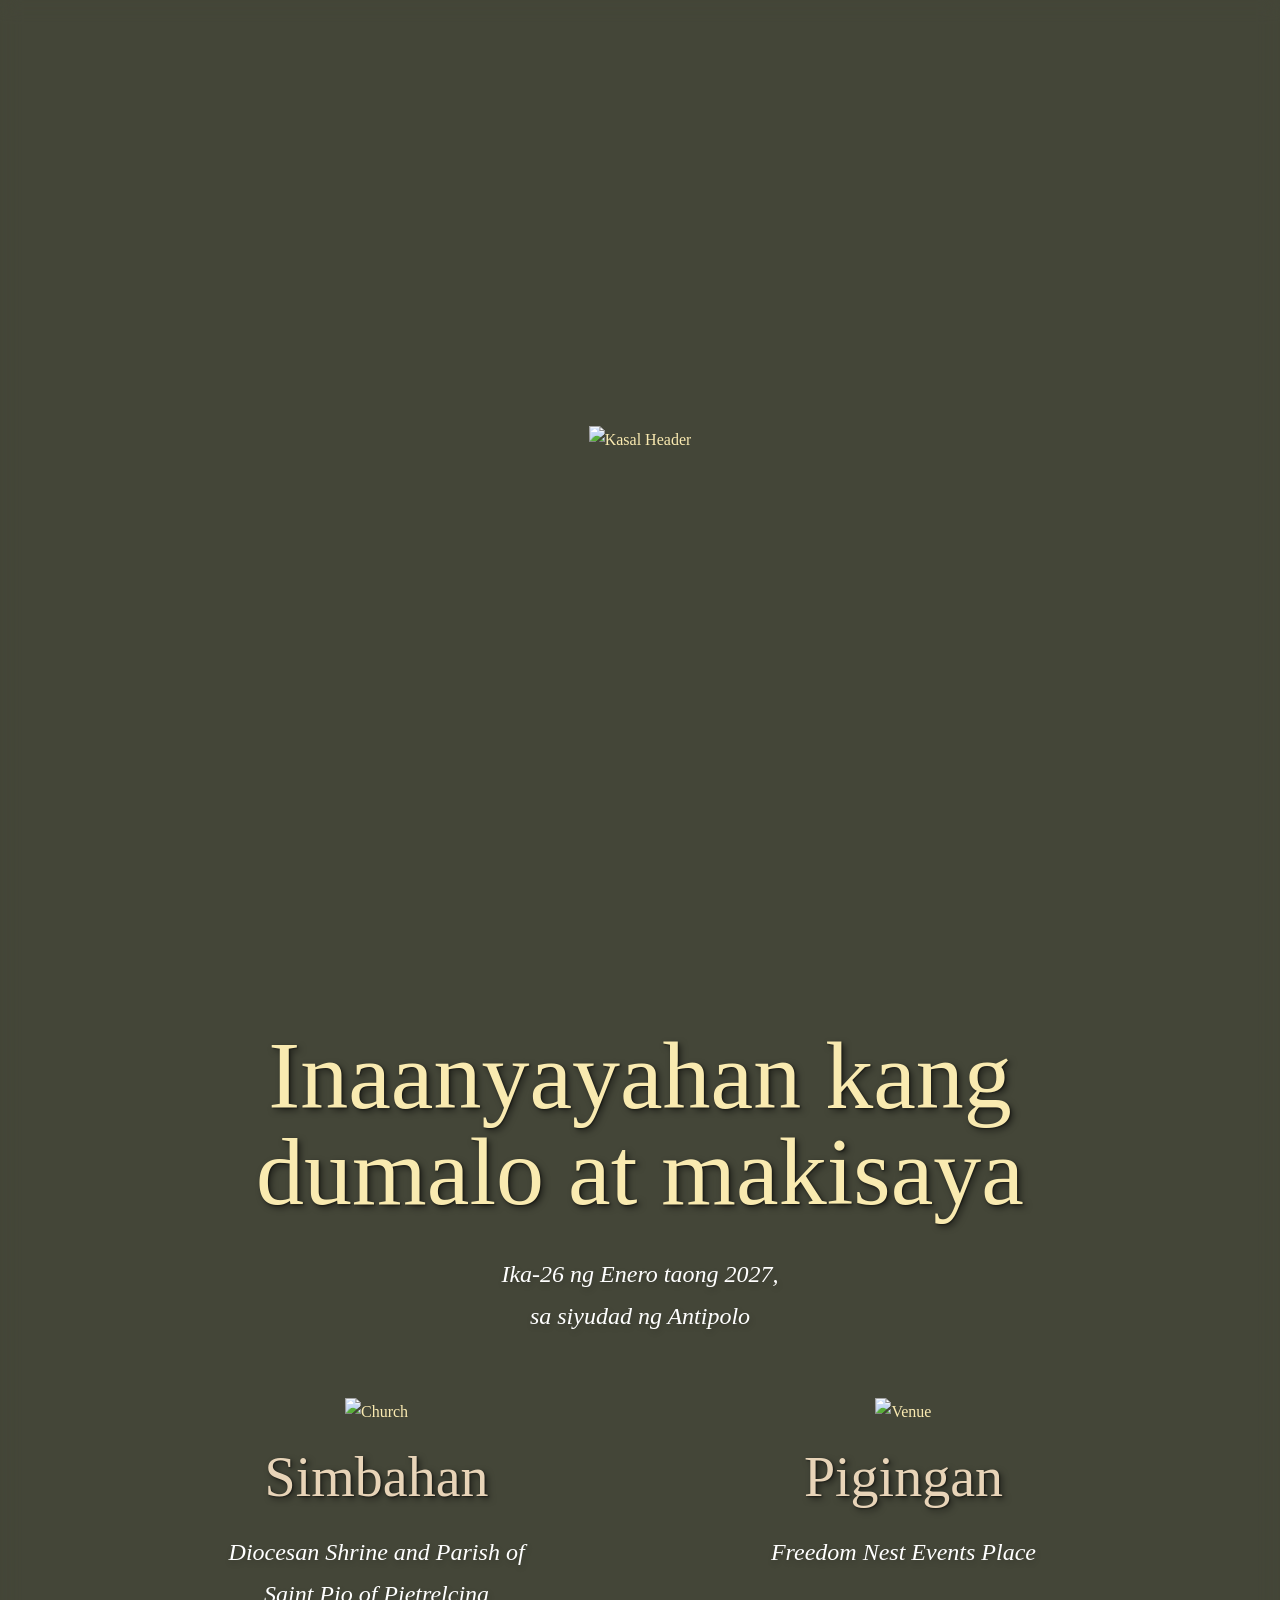
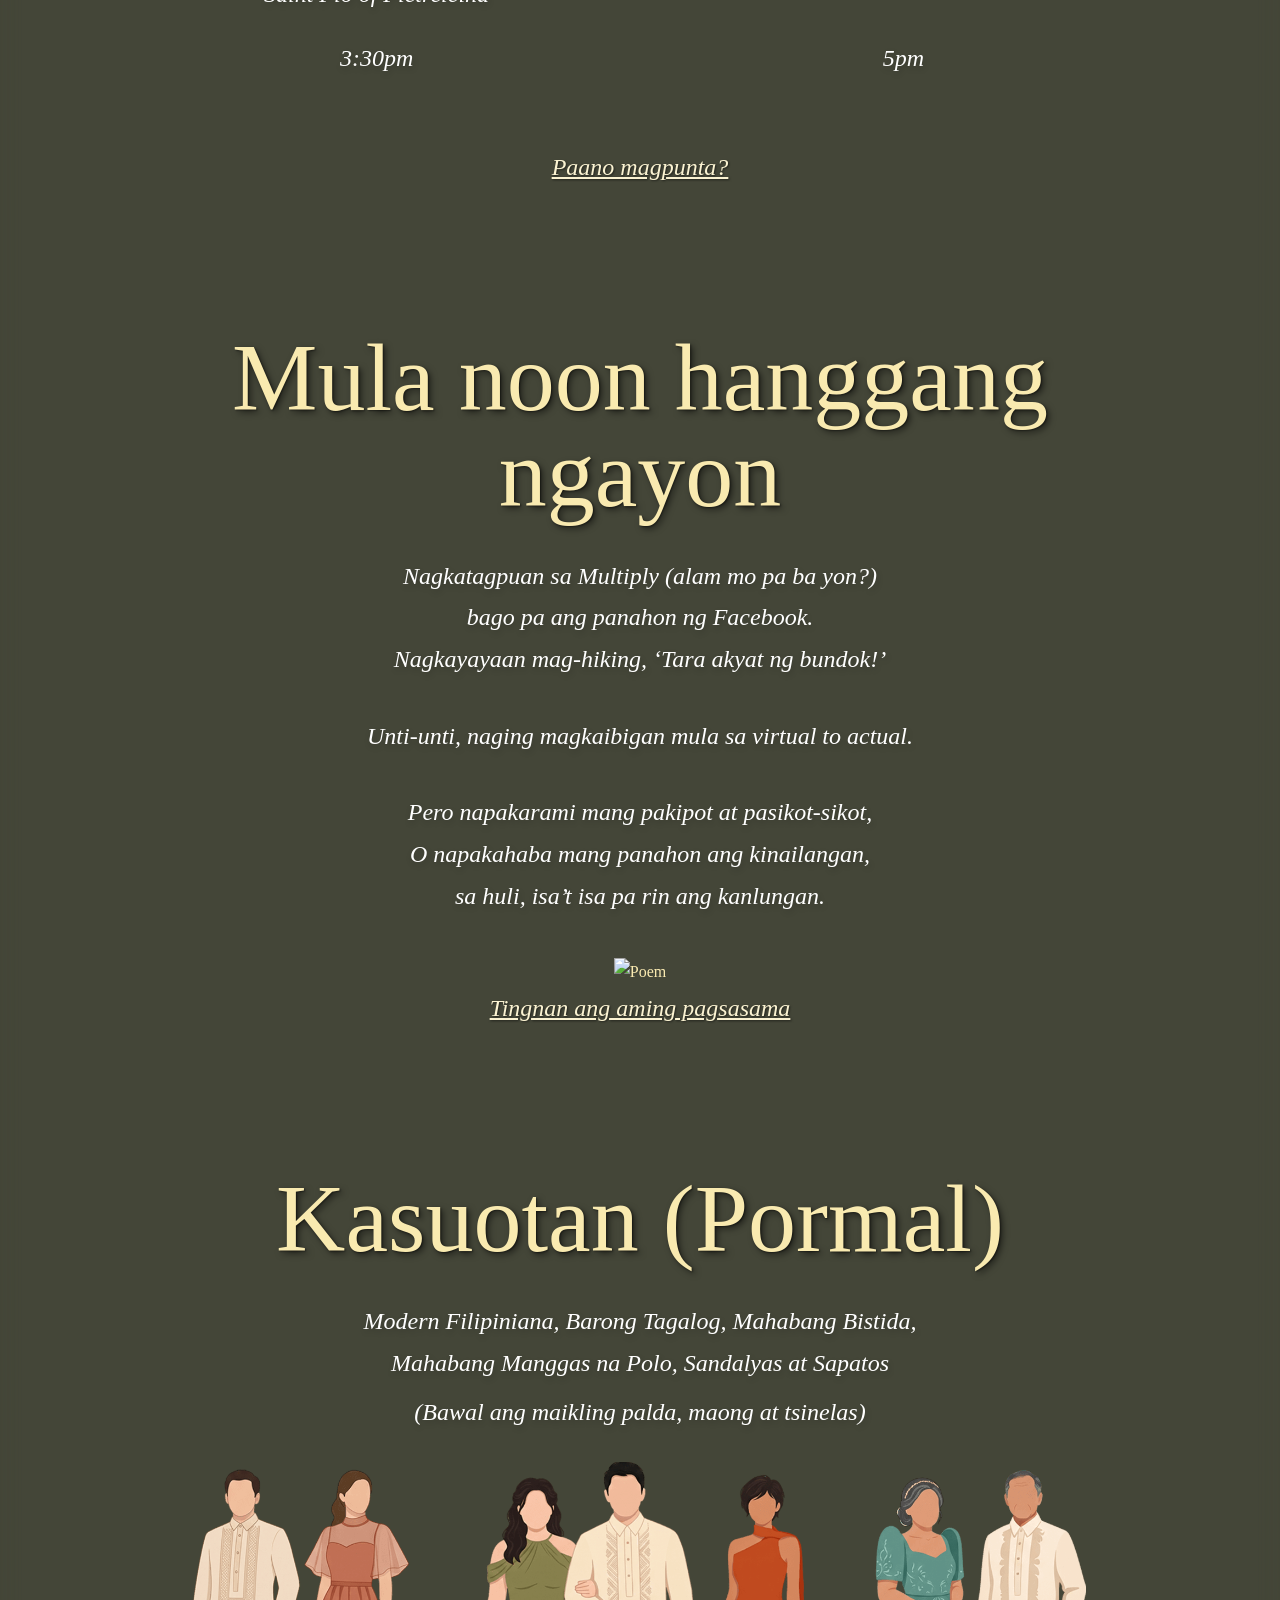
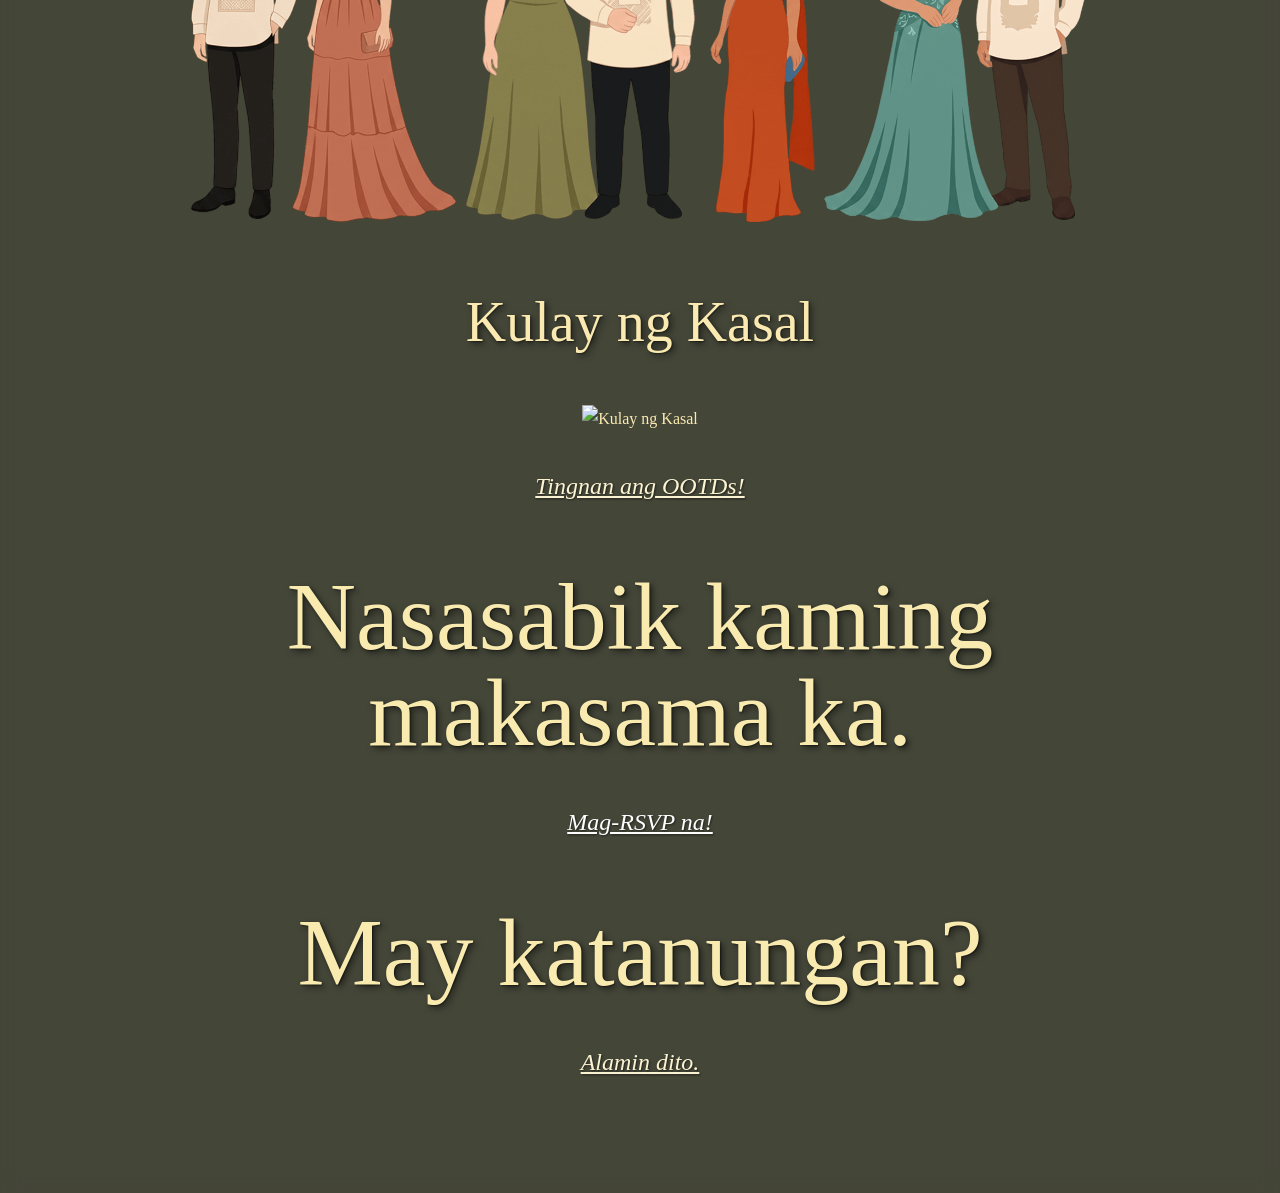
==== index.html @ 906806c2 "Update all HTML pages to CSS v3.1 - Updated all 8 HTML pages to reference main.css v3.1 - CSS v3.1 i" ====
<!DOCTYPE html>
<html lang="fil">
<head>
    <meta charset="UTF-8">
    <meta name="description" content="Ang wedding website para sa aming espesyal na araw.">
    <meta name="keywords" content="Kasal, Pag-ibig, Tupe, Eula, Wedding">
    <meta name="author" content="Tupe at Eula">
    <meta name="viewport" content="width=device-width, initial-scale=1.0">
    <!-- Open Graph / Facebook -->
    <meta property="og:type" content="website">
    <meta property="og:url" content="https://kasalangeulaattupe.github.io">
    <meta property="og:title" content="Kasalang Tupe at Eula">
    <meta property="og:description" content="Ang wedding website para sa aming espesyal na araw.">
    <meta property="og:image" content="https://kasalangeulaattupe.github.io/assets/images/Kasalang%20Tupe%20at%20Eula%20-%20share-1.png">
    <!-- Twitter -->
    <meta name="twitter:card" content="summary_large_image">
    <meta name="twitter:url" content="https://kasalangeulaattupe.github.io">
    <meta name="twitter:title" content="Kasalang Tupe at Eula">
    <meta name="twitter:description" content="Ang wedding website para sa aming espesyal na araw.">
    <meta name="twitter:image" content="https://kasalangeulaattupe.github.io/assets/images/Kasalang%20Tupe%20at%20Eula%20-%20share-1.png">
    <title>Kasalang Tupe at Eula</title>
    <link rel="apple-touch-icon" sizes="180x180" href="/apple-touch-icon.png">
    <link rel="icon" type="image/png" sizes="32x32" href="/favicon-32x32.png">
    <link rel="icon" type="image/png" sizes="16x16" href="/favicon-16x16.png">
    <link rel="manifest" href="/site.webmanifest">
    <link rel="stylesheet" href="assets/css/page-loader.css?ver=1.0">
    <link rel="stylesheet" href="assets/css/main.css?ver=3.1">
    <link rel="stylesheet" href="assets/css/navbar.css?ver=1.3">
</head>
<body>
    <div class="container">
        <!-- Header with Tagline -->
        <div class="header">
            <picture>
                <source media="(max-width: 480px)" srcset="assets/images/MAIN PAGE 11-19 PNG.png">
                <img src="assets/images/MAIN PAGE 11-19 PNG.png" alt="Kasal Header" style="max-width: 1400px;height: auto;margin-bottom: 20px;">
            </picture>
        </div>

        <!-- Invitation Section -->
        <div class="invitation section">
            <div class="invitation-title"><h2>Inaanyayahan kang dumalo at makisaya</h2></div>
            <div class="invitation-date">
                <p>Ika-26 ng Enero taong 2027,</p>
                <p>sa siyudad ng Antipolo</p>
            </div>
        </div>

        <!-- Event Details -->
        <div class="events section">
            <div class="event-box">
                <img src="assets/images/PNG CHURCH.png" alt="Church" class="event-image">
                <div class="event-label"><h3>Simbahan</h3></div>
                <div class="event-details">
                    <p>Diocesan Shrine and Parish of</p>
                    <p>Saint Pio of Pietrelcina</p>
                </div>
                <div class="event-time"><p>3:30pm</p></div>
            </div>
            <div class="event-box">
                <img src="assets/images/PNG VENUE.png" alt="Venue" class="event-image">
                <div class="event-label"><h3>Pigingan</h3></div>
                <div class="event-details">
                    <p>Freedom Nest Events Place</p>
                </div>
                <div class="event-time"><p>5pm</p></div>
            </div>
            <div class="page-link"><a href="mapa.html">Paano magpunta?</a></div>
        </div>

        <!-- Transportation Details / Tula -->  
        <div class="love-story section">
            <h2 class="tula-title">Mula noon hanggang ngayon</h2>
            <div class="tula">
                <p>Nagkatagpuan sa Multiply (alam mo pa ba yon?)</p>
                <p>bago pa ang panahon ng Facebook.</p>
                <p>Nagkayayaan mag-hiking, ‘Tara akyat ng bundok!’</p>
            </div>
            <div class="tula">
                <p>Unti-unti, naging magkaibigan mula sa virtual to actual.</p>
            </div>
            <div class="tula">
                <p>Pero napakarami mang pakipot at pasikot-sikot,</p>
                <p>O napakahaba mang panahon ang kinailangan,</p>
                <p>sa huli, isa’t isa pa rin ang kanlungan.</p>
            </div>
            <img src="assets/images/PNG_POEM.png" alt="Poem" class="poem-image">
            <div class="page-link"><a href="prenup-sa-purro.html">Tingnan ang aming pagsasama</a></div>
        </div>

        <!-- Dress Code -->
        <div class="dress-code section">
            <div class="dress-title"><h2>Kasuotan (Pormal)</h2></div>
            <div class="dress-description">
                <p>Modern Filipiniana, Barong Tagalog, Mahabang Bistida,</p>
                <p>Mahabang Manggas na Polo, Sandalyas at Sapatos</p>
            </div>
            <div class="dress-note">
                <p>(Bawal ang maikling palda, maong at tsinelas)</p>
            </div>
            <img class="dress-code-image" src="assets/images/7 OUTFIT PNG.png" alt="Outfit inspiration" loading="lazy">
        </div>

        <!-- Kulay ng Kasal (Color Palette) -->
        <div class="color-palette-section section">
            <div class="color-palette-title"><h3>Kulay ng Kasal</h3></div>
            <div class="color-image">
                <img src="assets/images/MAIN-PAGE-KULAY-text.png" alt="Kulay ng Kasal">
            </div>
            <div class="page-link"><a href="maga-kasuotan.html" id="ootdLink">Tingnan ang OOTDs!</a></div>
        </div>

        <!-- RSVP Section -->
        <div class="rsvp-section section">
            <div class="rsvp-title"><h2>Nasasabik kaming makasama ka.</h2></div>
            <div class="page-link"><a href="rsvp.html">Mag-RSVP na!</a></div>
        </div>

        <!-- FAQ Section -->
        <div class="question section">
            <h2>May katanungan?</h2>
            <div class="page-link"><a href="faq.html">Alamin dito.</a></div>
        </div>
    </div>

    <script src="assets/js/page-loader.js"></script>
    <script src="assets/js/navbar.js"></script>
    <script>
        // Convert .html links to extensionless URLs for production (non-localhost)
        function convertLinksForProduction() {
            const isLocalhost = window.location.hostname === 'localhost' || window.location.hostname === '127.0.0.1';
            
            if (!isLocalhost) {
                const links = document.querySelectorAll('a[href$=".html"]');
                links.forEach(link => {
                    const href = link.getAttribute('href');
                    // Remove .html extension for production
                    link.setAttribute('href', href.replace(/\.html$/, ''));
                });
            }
        }
        
        // Convert links on page load
        convertLinksForProduction();

        // Parallax scrolling effect based on container height
        function updateParallax() {
            const container = document.querySelector('.container');
            const containerHeight = container.offsetHeight;
            const scrollPosition = window.pageYOffset;
            
            // Calculate parallax offset based on scroll position and container height
            // The parallax moves slower (0.4 ratio) creating depth effect
            const parallaxOffset = (scrollPosition * 0.2) % (containerHeight * 1.5);
            
            document.body.style.backgroundPosition = `center ${-parallaxOffset}px`;
        }
        
        // Update parallax on scroll
        window.addEventListener('scroll', updateParallax);
        
        // Initial parallax calculation
        updateParallax();

        // Slide up animation trigger on scroll
        function triggerSlideUpAnimation() {
            const tulaSections = document.querySelectorAll('.tula');
            
            tulaSections.forEach((section, index) => {
                const paragraphs = section.querySelectorAll('p');
                const sectionTop = section.getBoundingClientRect().top;
                const windowHeight = window.innerHeight;
                
                // Trigger animation when section is 70% visible
                if (sectionTop < windowHeight * 0.7 && !section.classList.contains('animated')) {
                    section.classList.add('animated');
                    
                    // Stagger animation for each paragraph
                    paragraphs.forEach((p, pIndex) => {
                        p.classList.add('slide-up-animate');
                        p.style.animationDelay = `${pIndex * 0.2}s`;
                    });
                }
            });
        }

        // Circle reveal animation trigger for color image
        function triggerCircleRevealAnimation() {
            const colorImage = document.querySelector('.color-image');
            
            if (colorImage) {
                const imageTop = colorImage.getBoundingClientRect().top;
                const windowHeight = window.innerHeight;
                
                // Trigger animation when color-image is 70% visible
                if (imageTop < windowHeight * 0.7 && !colorImage.classList.contains('animated')) {
                    colorImage.classList.add('animated');
                    colorImage.classList.add('circle-reveal-animate');
                }
            }
        }
        
        // Trigger animations on scroll
        window.addEventListener('scroll', triggerSlideUpAnimation);
        window.addEventListener('scroll', triggerCircleRevealAnimation);
        
        // Initial check on page load
        triggerSlideUpAnimation();
        triggerCircleRevealAnimation();
    </script>
    <script src="assets/js/parallax-bg.js"></script>
</body>
</html>
---- assets/css/main.css ----
/* ========================================
   FONT FACE DECLARATIONS
   ======================================== */
@font-face {
    font-family: 'Qwerty Ability - Personal Use';
    src: url('../fonts/QwertyAbility-PersonalUse.woff2') format('woff2'),
        url('../fonts/QwertyAbility-PersonalUse.woff') format('woff');
    font-weight: normal;
    font-style: normal;
    font-display: swap;
}
@font-face {
    font-family: 'Sitka Small 815';
    src: url('../fonts/sitka-small-815.woff2') format('woff2'),
        url('../fonts/sitka-small-815.woff') format('woff');
    font-weight: normal;
    font-style: normal;
    font-display: swap;
}

/* ========================================
   CSS VARIABLES v3.0
   ======================================== */
:root {
    /* Typography Colors */
    --primary-text: #faeab1;
    --secondary-text: #f9eab0;
    --light-text: #f5e6d3;
    --white-text: #ffffff;
    --cream-text: #fdf3d4;
    --accent-gold: #e8d4b8;
    --accent-muted: #d4c4b4;
    
    /* Background & Overlay Colors */
    --bg-dark: #444638;
    --bg-overlay: rgba(68, 70, 56, 0.3);
    --bg-overlay-light: rgba(68, 70, 56, 0.15);
    
    /* Shadow & Depth */
    --shadow-light: rgba(0, 0, 0, 0.2);
    --shadow-dark: rgba(0, 0, 0, 0.5);
    --shadow-gold: rgba(232, 212, 184, 0.2);
    
    /* Transitions */
    --transition-fast: 0.3s ease;
    --transition-normal: 0.5s ease;
    --transition-slow: 0.8s ease;
}

/* ========================================
   GLOBAL STYLES
   ======================================== */
* {
    margin: 0;
    padding: 0;
    box-sizing: border-box;
}

html {
    scroll-snap-type: y mandatory;
    scroll-behavior: smooth;
}

body {
    font-family: "Sitka Text", 'Sitka Small 815', Sitka, Georgia, serif;
    background-image: url('../images/MAIN-PAGE-BACKFROUND.jpg');
    background-attachment: scroll;
    background-position: center top;
    background-size: cover;
    color: var(--primary-text);
    line-height: 1.8;
    overflow-x: hidden;
    background-color: var(--bg-dark);
    background-size: 120%;
    will-change: background-color;
}

body::before {
    content: '';
    position: fixed;
    top: 0;
    left: 0;
    width: 100%;
    height: 100%;
    background-color: var(--bg-overlay);
    pointer-events: none;
    z-index: -1;
    transition: background-color var(--transition-slow);
}

.container {
    width: 90%;
    margin: 0 auto;
    padding: 0 5%;
    min-height: 100vh;
    max-width: 2400px;
    padding-bottom: 3rem;
    backdrop-filter: blur(10px);
    box-sizing: content-box;
}

/* ========================================
   HEADER SECTION
   ======================================== */
.header {
    width: 100%;
    height: 100vh;
    display: flex;
    align-items: center;
    justify-content: center;
    margin-bottom: 40px;
    padding: 0;
    scroll-snap-align: start;
    scroll-snap-stop: always;
}
img {
    max-width: 900px;
    width: 100%;
}
.header img {
    max-width: 90%;
    height: auto;
    object-fit: contain;
}
h1, h2, h3 {
    font-family: 'Qwerty Ability - Personal Use';
    font-weight: normal;
    font-style: normal;
    text-shadow: 3px 3px 6px var(--shadow-dark), 1px 1px 2px var(--shadow-dark);
}
h1 {
    font-size: 6rem;
    line-height: 5.5rem;
    margin-bottom: 2rem;
}
h2 {
    font-size: 5rem;
    color: var(--secondary-text);
    margin-bottom: 2rem;
}
h3 {
    font-size: 4rem;
}
a {
    text-decoration: none;
    color: var(--cream-text);
    text-shadow: 1px 1px 2px var(--shadow-dark);
    transition: color var(--transition-fast);
}
p {
    line-height: 1.2;
    color: var(--white-text);
    text-shadow: 1px 3px 6px var(--shadow-light);
}
p, a {
    font-family: "Sitka Text", 'Sitka Small 815', Sitka, Georgia, serif;
    font-weight: normal;
    font-style: italic;
    font-size: 1.5rem;
    margin-bottom: .8rem;
}
.section{
    text-align: center;
    margin: 3rem 8%;
    scroll-snap-align: start;
    scroll-snap-stop: always;
}

/* ========================================
   INVITATION SECTION
   ======================================== */
.invitation.section, .love-story.section, .dress-code.section {
    padding-top: 5rem;
}
.invitation-title {
    font-size: 1.8rem;
    margin-bottom: 15px;
}

.invitation-date {
    font-size: 1.1rem;
    color: var(--light-text);
    margin-bottom: 15px;
    line-height: 1.8;
}
.invitation-date p {
    color: var(--white-text);
}

/* ========================================
   EVENT DETAILS SECTION
   ======================================== */
.events {
    display: grid;
    grid-template-columns: 1fr 1fr;
    gap: 20px;
    margin-bottom: 30px;
}

.event-box {
    padding: 20px;
    text-align: center;
}

.event-label {
    font-size: 1.3rem;
    font-style: italic;
    color: var(--accent-gold);
    margin-bottom: 10px;
}

.event-details {
    font-size: 0.95rem;
    color: var(--light-text);
    line-height: 1.6;
    min-height: 96px;
}

.event-time {
    font-weight: bold;
    color: var(--accent-gold);
    margin-top: 10px;
}

/* ========================================
   LOVE STORY / TULA (POEM) SECTION
   ======================================== */

.tula {
    margin-bottom: 3rem;
}

.tula:last-child {
    margin-bottom: 0;
}
.love-story.section img, .color-palette-section img, .rsvp-section img {
    max-width: initial;
}

/* ========================================
   GALLERY LINK SECTION
   ======================================== */
.gallery-link-section {
    background: rgba(0, 0, 0, 0.3);
    padding: 25px 20px;
    border-radius: 10px;
    margin-bottom: 30px;
    border: 2px solid var(--shadow-gold);
    transition: all var(--transition-fast);
}

.gallery-link-section:hover {
    background: rgba(0, 0, 0, 0.4);
    border-color: rgba(232, 212, 184, 0.4);
    transform: translateY(-2px);
}

.gallery-link {
    font-size: 1.3rem;
    font-style: italic;
    color: var(--accent-gold);
    margin-bottom: 15px;
    text-align: center;
}

.gallery-link a {
    color: var(--accent-gold);
    text-decoration: none;
    transition: color var(--transition-fast);
}

.gallery-link a:hover {
    color: #f5e6d3;
    text-decoration: underline;
}

/* ANIMATION 11: Line Animation for Links */
@keyframes lineSlideIn {
    0% {
        width: 0;
        left: 50%;
    }
    100% {
        width: 100%;
        left: 0;
    }
}

@keyframes lineGrowWidth {
    0% {
        transform: scaleX(0);
        transform-origin: center;
    }
    100% {
        transform: scaleX(1);
        transform-origin: center;
    }
}

/* ========================================
   PAGE LINK STYLES
   ======================================== */
.page-link a {
    color: #fbf3d2;
    cursor: pointer;
    position: relative;
    display: inline-block;
    text-decoration: underline;
    transition: all var(--transition-fast);
}
.rsvp-section .page-link a {
    color: var(--white-text);
}

.page-link a:hover {
    color: var(--white-text);
    text-shadow: 0 0 8px rgba(232, 212, 184, 0.3);
}

/* .page-link a:hover::after {
    animation: lineGrowWidth 0.3s ease-in-out forwards;
} */

/* ========================================
   DRESS CODE SECTION
   ======================================== */
.color-palette-section.section {
    display: grid;
    gap: 2em;
    justify-items: center;
}
.dress-title {
    font-size: 1.8rem;
    font-style: italic;
    color: var(--accent-gold);
    margin-bottom: 20px;
}

.dress-description {
    font-size: 0.95rem;
    color: var(--light-text);
    margin-bottom: 20px;
    line-height: 1.7;
}

.dress-note {
    font-size: 0.85rem;
    color: var(--accent-muted);
    font-style: italic;
}

.dress-code-image {
    display: block;
    width: min(100%, 1200px);
    height: auto;
    margin: 2rem auto 0;
}

/* ========================================
   COLOR PALETTE SECTION
   ======================================== */
.color-palette {
    display: flex;
    justify-content: center;
    gap: 12px;
    margin: 20px 0;
    flex-wrap: wrap;
}

.color-box {
    width: 50px;
    height: 50px;
    box-shadow: 0 4px 8px rgba(0, 0, 0, 0.4);
}

/* ========================================
   OOTD (OUTFIT OF THE DAY) SECTION
   ======================================== */
.ootd-section {
    background: rgba(0, 0, 0, 0.3);
    padding: 20px;
    border-radius: 10px;
    text-align: center;
    margin-bottom: 30px;
    border: 2px solid rgba(232, 212, 184, 0.2);
}

/* ========================================
   RSVP SECTION
   ======================================== */

.rsvp-title {
    font-size: 1.8rem;
    font-style: italic;
    color: var(--accent-gold);
    margin-bottom: 15px;
}

.rsvp-instructions {
    font-size: 0.95rem;
    color: var(--light-text);
    line-height: 1.7;
}

/* ========================================
   FOOTER SECTION
   ======================================== */
.footer {
    text-align: center;
    padding: 30px 20px;
    border-top: 2px solid rgba(232, 212, 184, 0.3);
    margin-top: 40px;
}

.footer-question {
    font-size: 1.6rem;
    font-style: italic;
    color: #e8d4b8;
    margin-bottom: 15px;
}

.footer-answer {
    font-size: 1.2rem;
    font-style: italic;
    color: #e8d4b8;
}

/* ========================================
   DECORATIVE ELEMENTS
   ======================================== */
.divider {
    height: 2px;
    background: linear-gradient(90deg, transparent, rgba(232, 212, 184, 0.5), transparent);
    margin: 20px 0;
}

/* ========================================
   KEYFRAME ANIMATIONS (Inspired by jasonatnina.com)
   ======================================== */

/* ANIMATION 1: Gentle Fade-In (Original) */
@keyframes gentleFadeIn {
    0% {
        opacity: 0;
        transform: translateY(20px);
    }
    50% {
        opacity: 0.5;
        transform: translateY(10px);
    }
    100% {
        opacity: 1;
        transform: translateY(0);
    }
}

/* ANIMATION 2: Elegant Zoom In */
@keyframes elegantZoomIn {
    0% {
        opacity: 0;
        transform: scale(0.85);
    }
    50% {
        opacity: 0.7;
        transform: scale(0.95);
    }
    100% {
        opacity: 1;
        transform: scale(1);
    }
}

/* ANIMATION 3: Slide In From Left */
@keyframes slideInFromLeft {
    0% {
        opacity: 0;
        transform: translateX(-60px) rotateY(10deg);
    }
    50% {
        opacity: 0.6;
        transform: translateX(-30px) rotateY(5deg);
    }
    100% {
        opacity: 1;
        transform: translateX(0) rotateY(0deg);
    }
}

/* ANIMATION 4: Iris Reveal (Scale from center) */
@keyframes irisReveal {
    0% {
        opacity: 0;
        transform: scale(0.5) translateY(-30px);
        filter: blur(8px);
    }
    50% {
        opacity: 0.7;
        transform: scale(0.85) translateY(-15px);
        filter: blur(3px);
    }
    100% {
        opacity: 1;
        transform: scale(1) translateY(0);
        filter: blur(0px);
    }
}

/* ANIMATION 5: Bounce Up & Glow */
@keyframes bounceUpGlow {
    0% {
        opacity: 0;
        transform: translateY(40px) scale(0.9);
        filter: drop-shadow(0 0 0px rgba(232, 212, 184, 0));
    }
    50% {
        opacity: 0.8;
        transform: translateY(-10px) scale(1.02);
        filter: drop-shadow(0 0 8px rgba(232, 212, 184, 0.4));
    }
    100% {
        opacity: 1;
        transform: translateY(0) scale(1);
        filter: drop-shadow(0 0 12px rgba(232, 212, 184, 0.2));
    }
}

/* ANIMATION 6: Rotate & Fade In (3D effect) */
@keyframes rotateAndFadeIn {
    0% {
        opacity: 0;
        transform: rotateX(20deg) rotateY(-10deg) scale(0.8);
    }
    50% {
        opacity: 0.6;
        transform: rotateX(10deg) rotateY(-5deg) scale(0.95);
    }
    100% {
        opacity: 1;
        transform: rotateX(0deg) rotateY(0deg) scale(1);
    }
}

/* ANIMATION 7: Shimmer Reveal */
@keyframes shimmerReveal {
    0% {
        opacity: 0;
        background: linear-gradient(90deg, transparent, rgba(232, 212, 184, 0.2), transparent);
        background-position: -1000px 0;
    }
    50% {
        opacity: 0.8;
        background-position: 0 0;
    }
    100% {
        opacity: 1;
        background-position: 1000px 0;
    }
}

/* ANIMATION 8: Vertical Curtain Reveal - starts completely hidden, slowly reveals, then fast */
@keyframes verticalCurtainReveal {
    0% {
        clip-path: inset(50% 0 50% 0);
    }
    /* 50% {
        clip-path: inset(25% 0 25% 0);
    } */
    100% {
        clip-path: inset(0% 0 0% 0);
    }
}

/* Floating Wave Animation - for continuous elegant motion */
@keyframes floatingWave {
    0% {
        transform: translateY(0px) rotate(0deg);
        opacity: 0.8;
    }
    25% {
        transform: translateY(-8px) rotate(1deg);
        opacity: 0.9;
    }
    50% {
        transform: translateY(0px) rotate(0deg);
        opacity: 1;
    }
    75% {
        transform: translateY(-6px) rotate(-1deg);
        opacity: 0.9;
    }
    100% {
        transform: translateY(0px) rotate(0deg);
        opacity: 0.8;
    }
}

/* Subtle Glow Pulse Animation - for emphasis */
@keyframes glowPulse {
    0%, 100% {
        filter: drop-shadow(0 0 4px rgba(232, 212, 184, 0.3));
    }
    50% {
        filter: drop-shadow(0 0 12px rgba(232, 212, 184, 0.6));
    }
}

/* ANIMATION 9: Slide Up Entrance */
@keyframes slideUpEntrance {
    0% {
        opacity: 0;
        transform: translateY(40px);
    }
    100% {
        opacity: 1;
        transform: translateY(0);
    }
}

/* ANIMATION 10: Circle Reveal Entrance */
@keyframes circleReveal {
    0% {
        opacity: 0;
        clip-path: circle(0% at 50% 50%);
    }
    100% {
        opacity: 1;
        clip-path: circle(100% at 50% 50%);
    }
}

/* Slide up container styling */
.tula p {
    overflow: visible;
    white-space: normal;
    display: block;
    text-align: center;
    opacity: 0;
}

.tula p.slide-up-animate {
    animation: slideUpEntrance 0.8s ease-out forwards;
}

/* ========================================
   APPLY ANIMATIONS TO ELEMENTS
   ======================================== */

/* CHANGE THE ANIMATION HERE - Choose one of the 8 animations above */
.header img {
    animation: verticalCurtainReveal 1.2s ease-in-out forwards;
}

.color-image {
    opacity: 0;
    text-align: center;
}

.color-image.circle-reveal-animate {
    animation: circleReveal 1.2s ease-out forwards;
}

/* ========================================
   RESPONSIVE DESIGN (Desktop-First Approach)
   ======================================== */

/* 1. Base / 4K / Ultra-wide (min-width: 1441px) */
@media (min-width: 1025px) {
    .events {
        grid-template-columns: 1fr 1fr;
        gap: 40px;
    }
    .events .page-link{
        
grid-column: span 2 / span 2;
        
grid-row-start: 2;
    }
}

/* 2. Laptop L (max-width: 1440px) */
@media (max-width: 1440px) {
    h2 {font-size: 6rem;margin-bottom: 2.5rem;line-height: 6rem;}
    h3 { font-size: 3.5rem; }
    .section { margin: 3rem 6%; }
}

/* 3. Laptop (max-width: 1024px) */
@media (max-width: 1024px) {
    h2 {font-size: 5rem;line-height: initial;}
    h3 { font-size: 3rem; }
    p, a { font-size: 1.6rem; }
    .page-link a { font-size: 2.2rem; }
    .invitation-date p { font-size: 2em; }
    .section { margin: 3rem 5%; }
    
    .events {
        grid-template-columns: 1fr; 
        gap: 30px;
    }

    .event-details {
        min-height: inherit;
    }
}

/* 4. Tablet (max-width: 768px) */
@media (max-width: 768px) {
    h1 { font-size: 4rem; line-height: 3.5rem; }
    h2 { font-size: 4rem; }
    h3 { font-size: 2.5rem; }
    p, a { font-size: 1.3rem; }
    .page-link a {font-size: 1.3rem;}
    .invitation-date p { font-size: 1.6em; }
    
    .section {margin: 2.5rem 5%;padding-top: 2rem;margin-bottom: 0;}
    
    .color-box {
        width: 45px;
        height: 45px;
    }
    .invitation-title {
        margin-bottom: 2rem;
    }
    .events.section {
        padding-top: 0;
    }
    .event-box {
        padding-top: 0;
    }
}

/* 5. Mobile (max-width: 480px) */
@media (max-width: 480px) {
    h1 { font-size: 3rem; line-height: 2.5rem; }
    h2 {font-size: 3rem;margin-bottom: 3rem;line-height: 2.5rem;}
    h3 {font-size: 2.5rem;}
    p, a { font-size: 1.1rem; }
    .invitation-date p { font-size: 1.3em; }
    
    .section { margin: 2rem 5%; }
    
    .header { margin-bottom: 20px; }
    .header img { max-width: 95%; }
    
    .color-box {
        width: 35px;
        height: 35px;
    }
    
    .footer {
        padding: 20px 10px;
        margin-top: 20px;
    }
}

/* ========================================
   PARALLAX BACKGROUND COLOR SYSTEM
   ======================================== */
/* Section-specific background colors for parallax effect */
body.bg-header::before {
    background-color: rgba(68, 70, 56, 0.3);
}

body.bg-invitation::before {
    background-color: rgba(61, 63, 47, 0.35);
}

body.bg-events::before {
    background-color: rgba(74, 92, 74, 0.35);
}

body.bg-love-story::before {
    background-color: rgba(90, 74, 58, 0.35);
}

body.bg-dress-code::before {
    background-color: rgba(58, 74, 90, 0.35);
}

body.bg-color-palette::before {
    background-color: rgba(74, 58, 90, 0.35);
}

body.bg-rsvp::before {
    background-color: rgba(90, 74, 74, 0.35);
}

body.bg-faq::before {
    background-color: rgba(58, 90, 74, 0.35);
}
---- assets/css/navbar.css ----
/* ========================================
   NAVIGATION - BURGER MENU
   ======================================== */
.navbar {
    position: fixed;
    top: 0;
    right: 0;
    z-index: 1000;
    padding: 1.5rem;
}

.burger-menu-container {
    position: relative;
}

.burger-menu {
    display: flex;
    flex-direction: column;
    justify-content: space-between;
    width: 48px;
    height: 35px;
    background: transparent;
    border: none;
    cursor: pointer;
    padding: 0;
}

.burger-line {
    width: 100%;
    height: 4px;
    background-color: #ffffff;
    border-radius: 2px;
    transition: all 0.3s ease;
    transform-origin: center;
}

.burger-menu.active .burger-line-1 {
    transform: rotate(45deg) translateY(13px);
    margin-top: 12px;
}

.burger-menu.active .burger-line-2 {
    opacity: 0;
}

.burger-menu.active .burger-line-3 {
    transform: rotate(-45deg) translateY(-13px);
}

/* Navigation Menu */
.nav-menu {
    position: absolute;
    top: 70px;
    right: 0;
    background: #00000082;
    backdrop-filter: blur(10px);
    border-radius: 10px;
    padding: 1.5rem 1.5rem;
    min-width: 280px;
    box-shadow: none;
    max-height: 0;
    overflow-y: hidden;
    opacity: 0;
    visibility: hidden;
    transition: max-height 0.3s ease, opacity 0.3s ease, visibility 0.3s ease;
    border: 2px solid;
}

.nav-menu.active {
    max-height: 630px;
    opacity: 1;
    visibility: visible;
    overflow-y: auto;
}

.nav-list {
    list-style: none;
    display: flex;
    flex-direction: column;
    gap: 1rem;
}

.nav-list a {
    color: #faeab1;
    text-decoration: none;
    font-family: 'Sitka Small 599', serif;
    font-size: 1.1rem;
    display: block;
    padding: 0.75rem 1rem;
    border-radius: 6px;
    transition: all 0.3s ease;
    position: relative;
    margin-bottom: 0;
}

.nav-list a:hover {
    background: rgba(250, 234, 177, 0.1);
    padding-left: 1.5rem;
    color: #ffffff;
}

.nav-list a.active {
    color: #ffd700;
    font-weight: bold;
    background: rgba(250, 234, 177, 0.15);
}
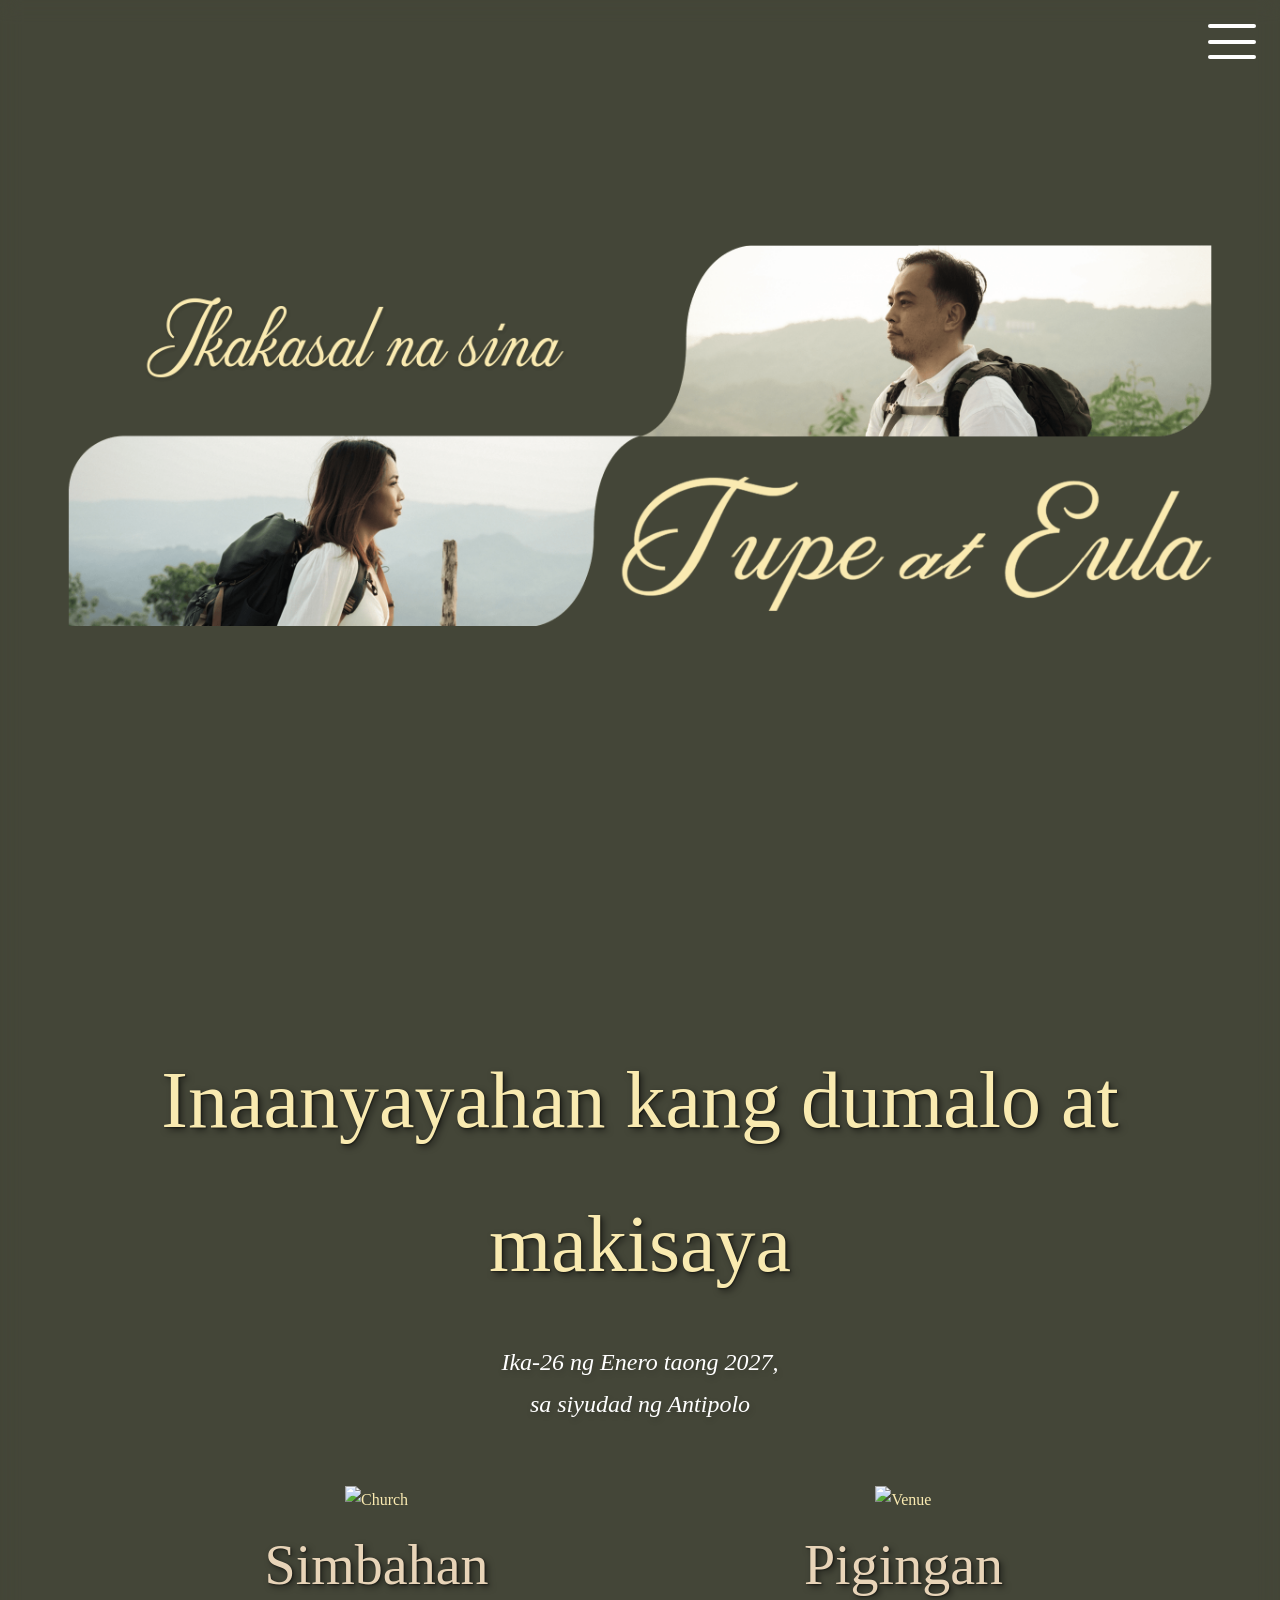
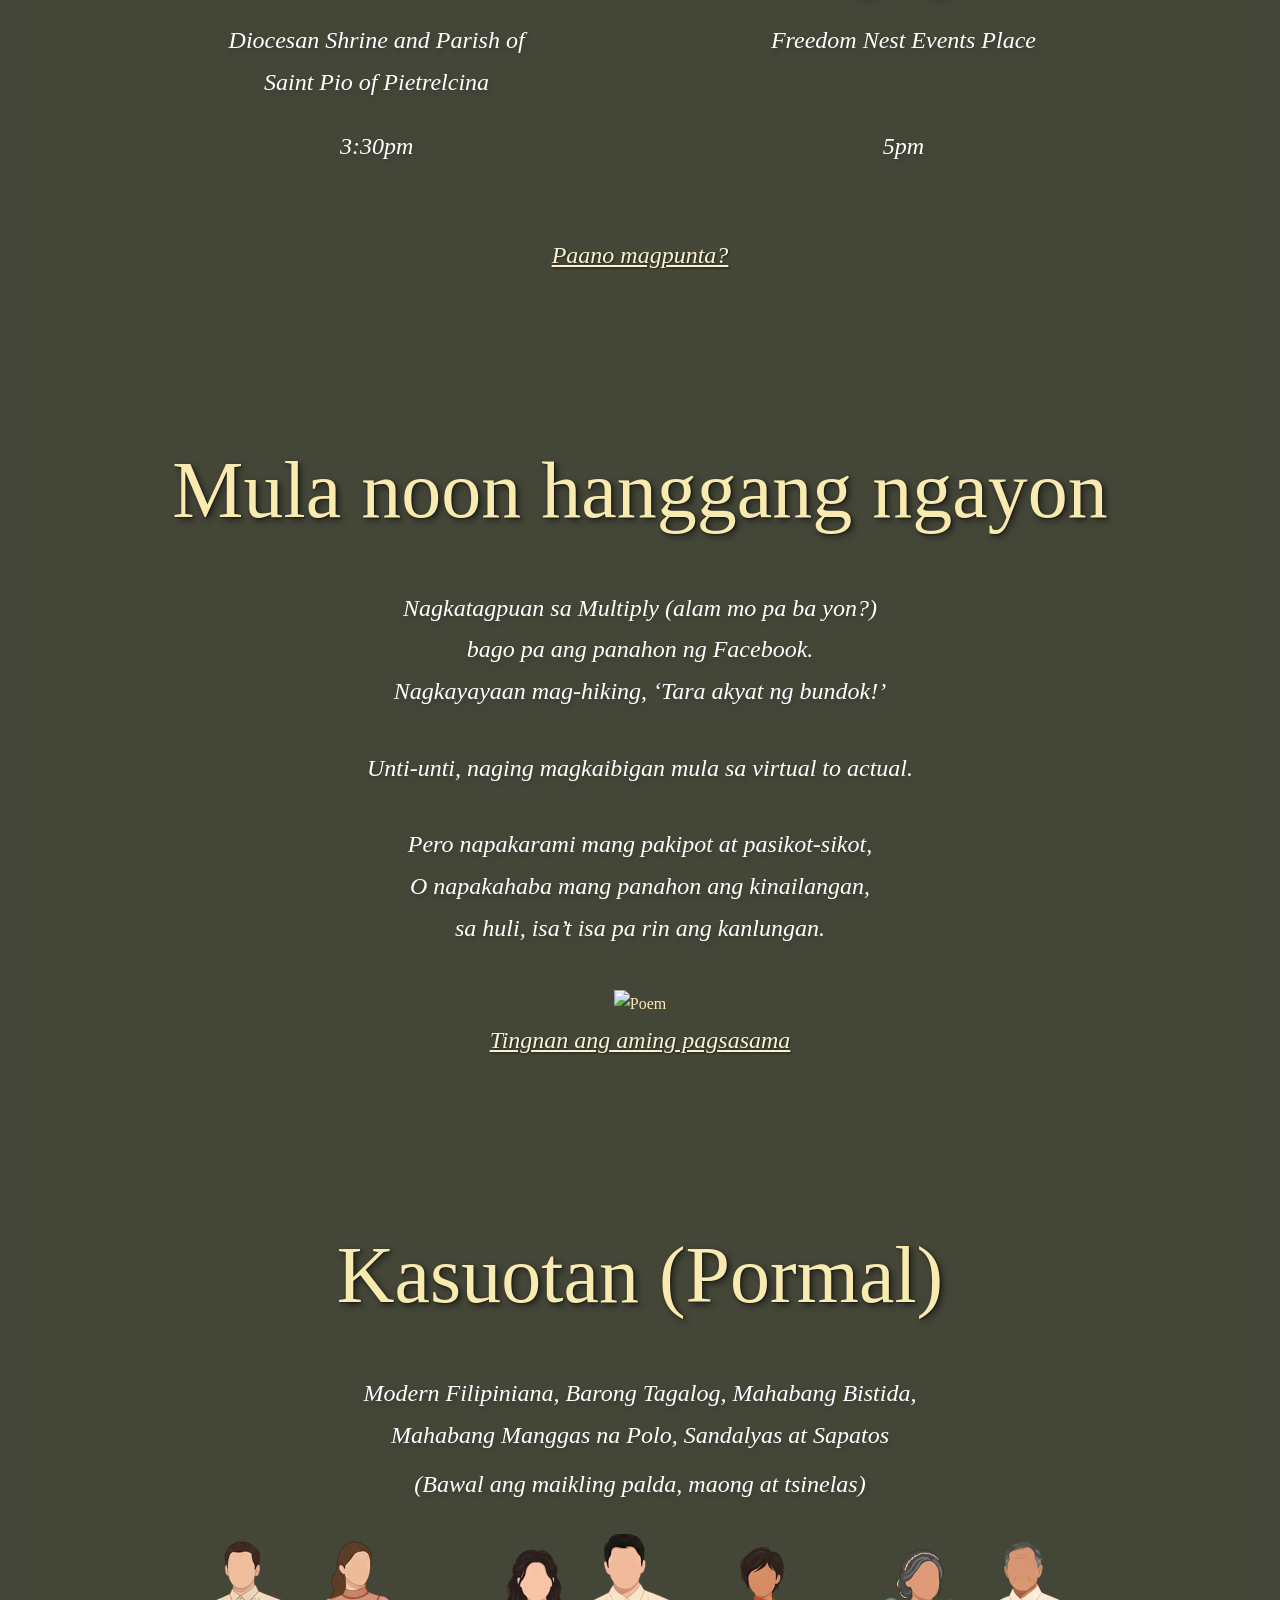
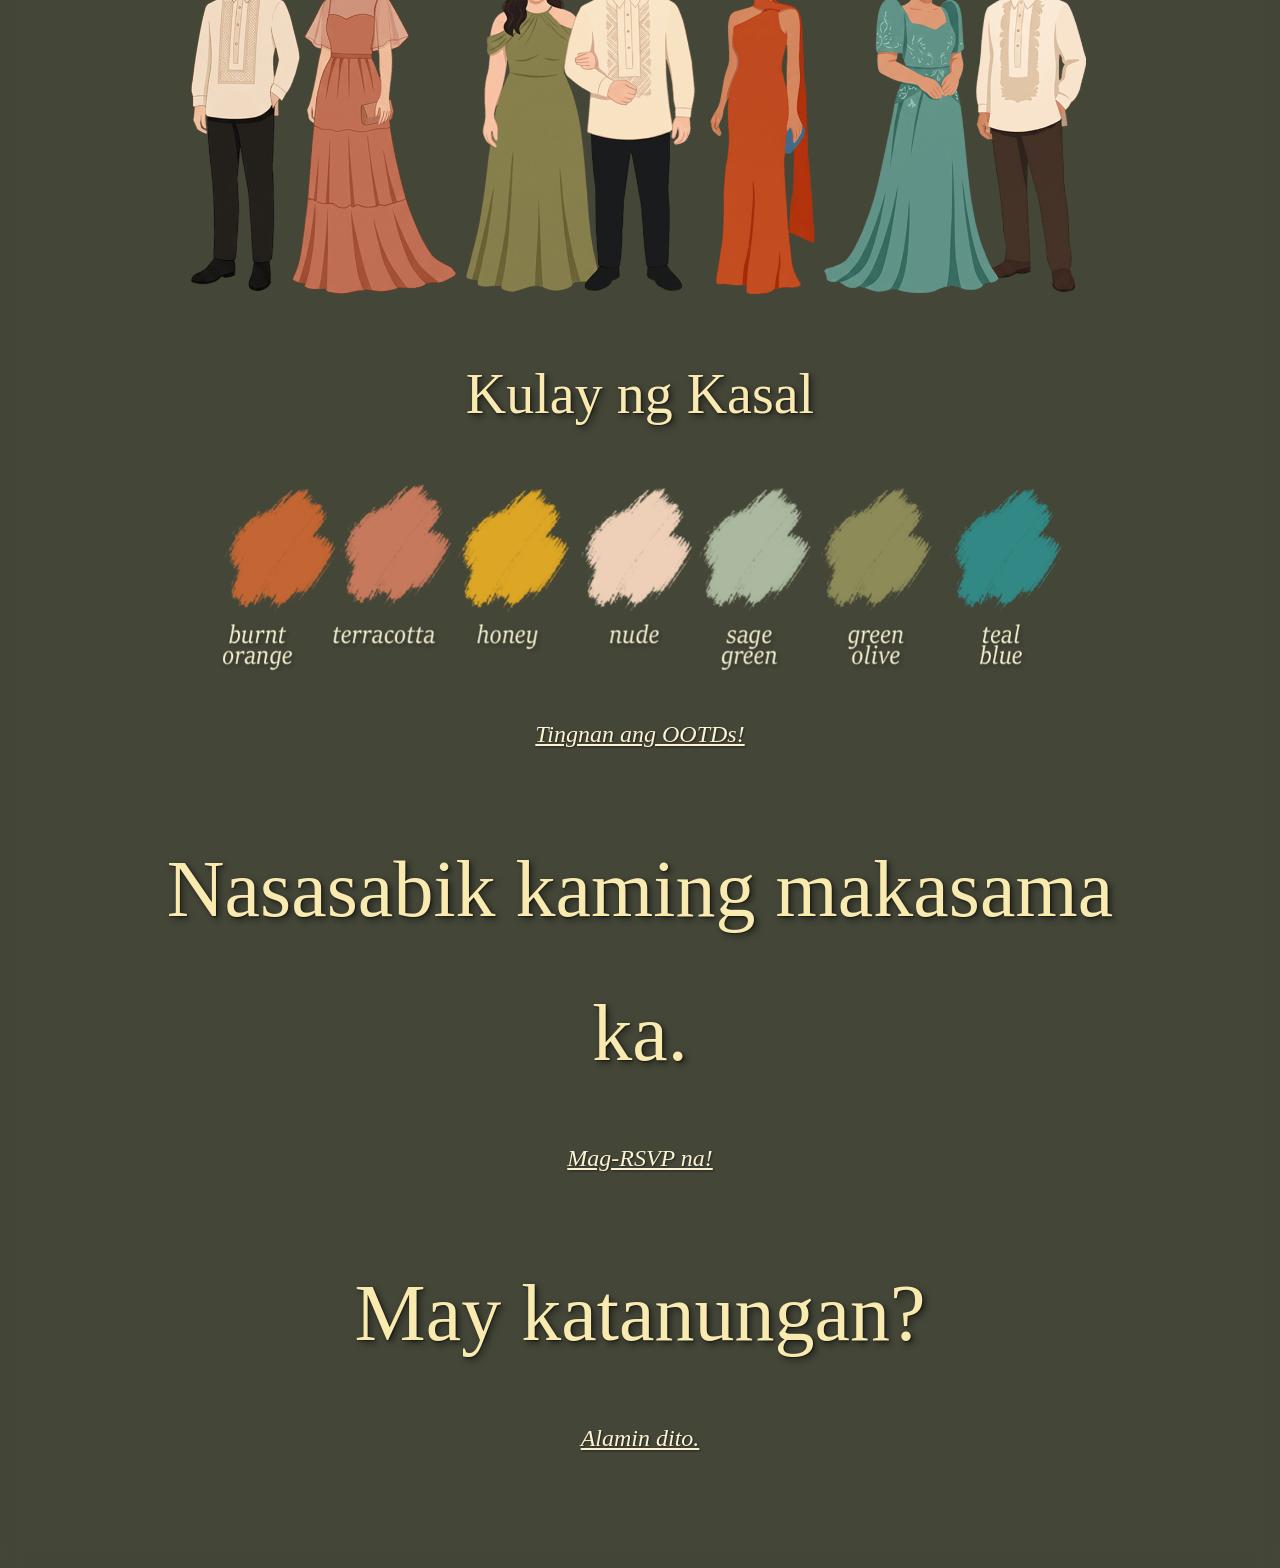
==== commit e2d42dd1: "revision 1120" ====
--- a/index.html
+++ b/index.html
@@ -24,7 +24,7 @@
     <link rel="icon" type="image/png" sizes="16x16" href="/favicon-16x16.png">
     <link rel="manifest" href="/site.webmanifest">
     <link rel="stylesheet" href="assets/css/page-loader.css?ver=1.0">
-    <link rel="stylesheet" href="assets/css/main.css?ver=3.1">
+    <link rel="stylesheet" href="assets/css/main.css?ver=3.4">
     <link rel="stylesheet" href="assets/css/navbar.css?ver=1.3">
 </head>
 <body>
--- a/assets/css/main.css
+++ b/assets/css/main.css
@@ -236,6 +236,9 @@
 .love-story.section img, .color-palette-section img, .rsvp-section img {
     max-width: initial;
 }
+.color-palette-section img{
+    max-width: 850px;
+}
 
 /* ========================================
    GALLERY LINK SECTION
@@ -308,9 +311,9 @@
     text-decoration: underline;
     transition: all var(--transition-fast);
 }
-.rsvp-section .page-link a {
+/* .rsvp-section .page-link a {
     color: var(--white-text);
-}
+} */
 
 .page-link a:hover {
     color: var(--white-text);
@@ -679,7 +682,6 @@
 
 /* 2. Laptop L (max-width: 1440px) */
 @media (max-width: 1440px) {
-    h2 {font-size: 6rem;margin-bottom: 2.5rem;line-height: 6rem;}
     h3 { font-size: 3.5rem; }
     .section { margin: 3rem 6%; }
 }
@@ -731,7 +733,6 @@
 
 /* 5. Mobile (max-width: 480px) */
 @media (max-width: 480px) {
-    h1 { font-size: 3rem; line-height: 2.5rem; }
     h2 {font-size: 3rem;margin-bottom: 3rem;line-height: 2.5rem;}
     h3 {font-size: 2.5rem;}
     p, a { font-size: 1.1rem; }
